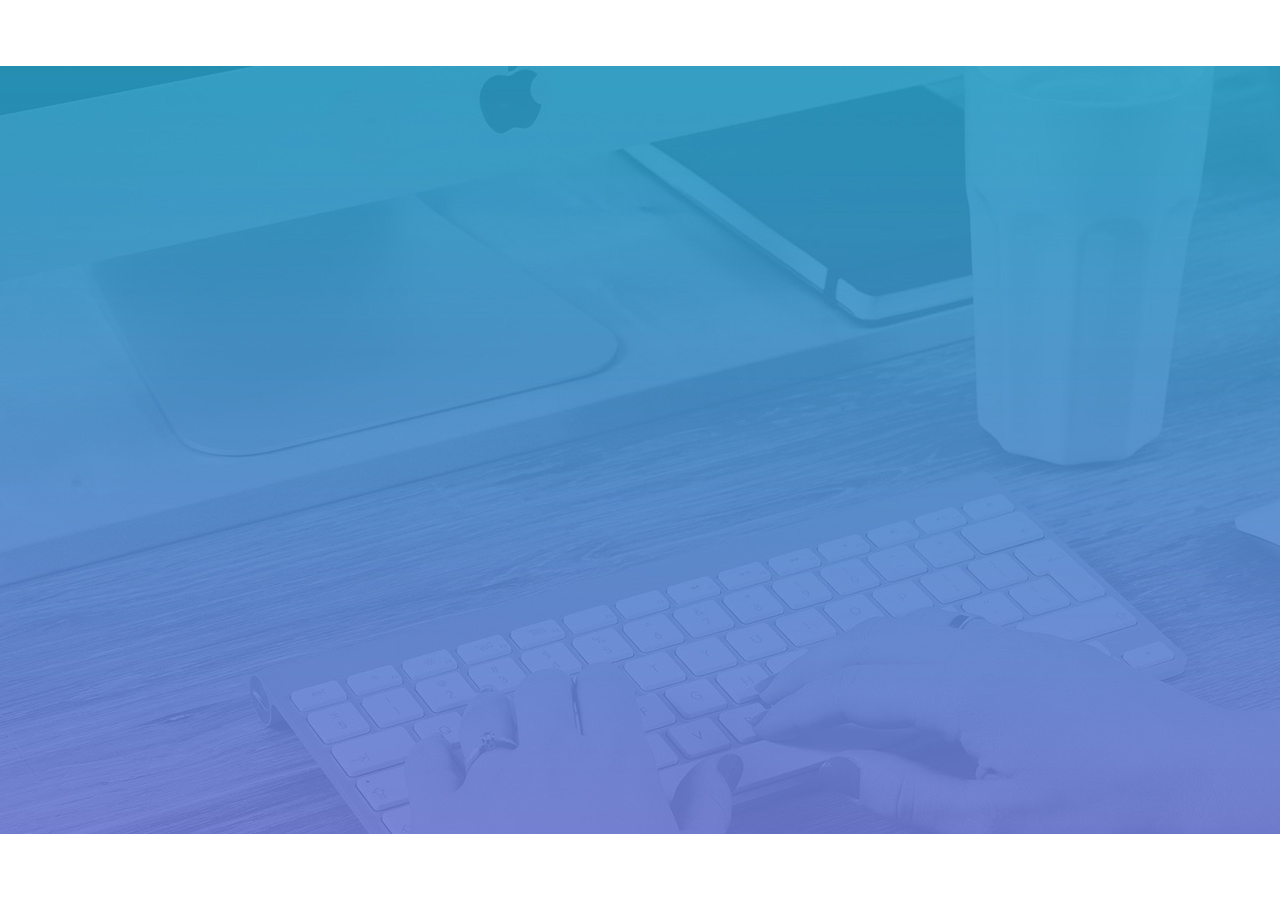
==== home/login.html @ b6c83417 "大事件初始内容" ====
<!DOCTYPE html>
<html lang="en">

<head>
    <meta charset="UTF-8">
    <meta name="viewport" content="width=device-width, initial-scale=1.0">
    <meta http-equiv="X-UA-Compatible" content="ie=edge">
    <title>Document</title>
    <link rel="stylesheet" href="/assets/css/login.css">
</head>

<body>
    <div class="logo"></div>
    <div class=""></div>

    <script src="/assets/lib/jquery.js"></script>
    <script src="/assets/lib/layui/layui.all.js"></script>
    <script src="/assets/js/login.js"></script>
</body>

</html>
---- assets/css/login.css ----
html,body{
    width: 100%;
    height: 100%;
    overflow: hidden;
}
body{
    background: url('/assets/images/login_bg.jpg') no-repeat center;
    background-size: 100%;
}
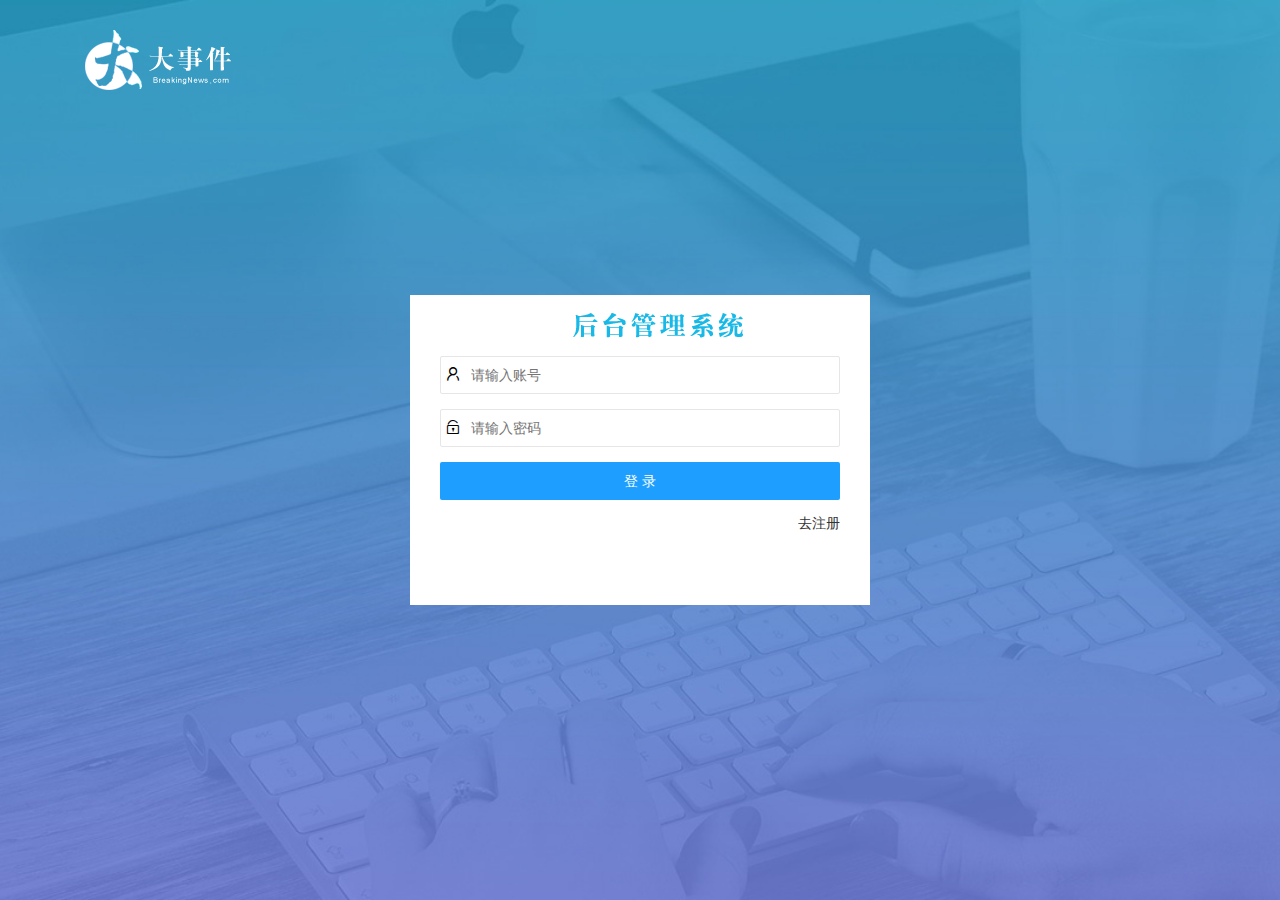
==== commit 6073b5e5: "注册页面完成" ====
--- a/home/login.html
+++ b/home/login.html
@@ -7,15 +7,85 @@
     <meta http-equiv="X-UA-Compatible" content="ie=edge">
     <title>Document</title>
     <link rel="stylesheet" href="/assets/css/login.css">
+    <link rel="stylesheet" href="/assets/lib/layui/css/layui.css">
+    <link rel="stylesheet" href="/assets/fonts/iconfont.css">
 </head>
 
 <body>
-    <div class="logo"></div>
-    <div class=""></div>
+    <div class="layui-main logo">
+        <img src="/assets/images/logo.png" alt="">
+    </div>
 
+    <!-- 登录 -->
+    <div class="login">
+        <div class="title"></div>
+        <form class="layui-form" action="">
+
+            <div class="layui-form-item">
+                <div class="layui-input-inline">
+                    <i class="layui-icon layui-icon-username"></i>
+                    <input type="text" name="username" required lay-verify="required" placeholder="请输入账号" autocomplete="off"
+                        class="layui-input">
+                </div>
+            </div>
+            <div class="layui-form-item">
+                <div class="layui-input-inline">
+                    <i class="layui-icon layui-icon-password"></i>
+                    <input type="password" name="password" required lay-verify="required|pass" placeholder="请输入密码"
+                        autocomplete="off" class="layui-input">
+                </div>
+            </div>
+
+            <div class="layui-form-item">
+                <div class="layui-input-inline">
+                    <button class="layui-btn layui-btn layui-btn-normal" lay-submit lay-filter="formDemo">登 录</button>
+
+                </div>
+            </div>
+
+            <div class="link"><a href="#">去注册</a></div>
+        </form>
+    </div>
+    <!-- 注册 -->
+    <div class="register">
+        <div class="title"></div>
+        <form class="layui-form" action="">
+
+            <div class="layui-form-item">
+                <div class="layui-input-inline">
+                    <i class="layui-icon layui-icon-username"></i>
+                    <input type="text" name="username" required lay-verify="required" placeholder="请输入账号" autocomplete="off"
+                        class="layui-input">
+                </div>
+            </div>
+            <div class="layui-form-item">
+                <div class="layui-input-inline">
+                    <i class="layui-icon layui-icon-password"></i>
+                    <input type="password" name="password" required lay-verify="required|pass" placeholder="请输入密码"
+                        autocomplete="off" class="layui-input">
+                </div>
+            </div>
+            <div class="layui-form-item">
+                <div class="layui-input-inline">
+                    <i class="layui-icon layui-icon-password"></i>
+                    <input type="password" name="repassword" required lay-verify="required|pass|repass" placeholder="请确认密码"
+                        autocomplete="off" class="layui-input">
+                </div>
+            </div>
+            <div class="layui-form-item">
+                <div class="layui-input-inline">
+                    <button class="layui-btn layui-btn layui-btn-normal" lay-submit lay-filter="formDemo">注 册</button>
+
+                </div>
+            </div>
+
+            <div class="link"><a href="#">去登录</a></div>
+        </form>
+    </div>
     <script src="/assets/lib/jquery.js"></script>
     <script src="/assets/lib/layui/layui.all.js"></script>
     <script src="/assets/js/login.js"></script>
+    <script src="/assets/js/index.js"></script>
 </body>
 
 </html>--- a/assets/css/login.css
+++ b/assets/css/login.css
@@ -5,5 +5,104 @@
 }
 body{
     background: url('/assets/images/login_bg.jpg') no-repeat center;
-    background-size: 100%;
+    background-size: cover;
+    position: relative;
 }
+.logo {
+    padding-top: 30px;
+    padding-left: 30px;
+}
+.login {
+   width: 400px;
+   height: 310px;
+   background-color: #fff;
+   position: absolute;
+   top: 50%;
+   left: 50%;
+   transform: translate(-50%,-50%);
+   padding-left: 30px;
+   padding-right: 30px;
+}
+.login .title {
+    margin: 18px;
+    height: 25px;
+    width: 100%;
+    background: url('/assets/images/login_title.png') no-repeat center;
+}
+.login .layui-input {
+    width: 400px;
+    padding-left: 30px;
+}
+.login .layui-input-inline {
+    position: relative;
+}
+.login .layui-icon-username {
+    position: absolute;
+    top: 10px;
+    left: 5px;
+
+}
+.login .layui-icon-password {
+    position: absolute;
+    top: 10px;
+    left: 5px;
+
+}
+
+.login .layui-btn {
+    width: 400px;
+
+}
+.login .link {
+    float: right;
+}
+
+.register {
+    display: none;
+
+    width: 400px;
+   height: 310px;
+   background-color: #fff;
+   position: absolute;
+   top: 50%;
+   left: 50%;
+   transform: translate(-50%,-50%);
+   padding-left: 30px;
+   padding-right: 30px;
+
+}
+.register .title {
+    margin: 18px;
+    height: 25px;
+    width: 100%;
+    background: url('/assets/images/login_title.png') no-repeat center;
+}
+.register .layui-input {
+    width: 400px;
+    padding-left: 30px;
+}
+
+.register .layui-btn {
+    width: 400px;
+
+}
+.register .link {
+    float: right;
+}
+
+.register .layui-form-item {
+    position: relative;
+}
+.register .layui-icon-username {
+    position: absolute;
+    top:10px;
+    left: 5px;
+}
+
+ .register .layui-icon-password {
+    position: absolute;
+    top:10px;
+    left: 5px;
+
+ }
+
--- a/assets/lib/layui/css/layui.css
+++ b/assets/lib/layui/css/layui.css
@@ -0,0 +1,2 @@
+/** layui-v2.5.6 MIT License By https://www.layui.com */
+ .layui-inline,img{display:inline-block;vertical-align:middle}h1,h2,h3,h4,h5,h6{font-weight:400}.layui-edge,.layui-header,.layui-inline,.layui-main{position:relative}.layui-body,.layui-edge,.layui-elip{overflow:hidden}.layui-btn,.layui-edge,.layui-inline,img{vertical-align:middle}.layui-btn,.layui-disabled,.layui-icon,.layui-unselect{-moz-user-select:none;-webkit-user-select:none;-ms-user-select:none}.layui-elip,.layui-form-checkbox span,.layui-form-pane .layui-form-label{text-overflow:ellipsis;white-space:nowrap}.layui-breadcrumb,.layui-tree-btnGroup{visibility:hidden}blockquote,body,button,dd,div,dl,dt,form,h1,h2,h3,h4,h5,h6,input,li,ol,p,pre,td,textarea,th,ul{margin:0;padding:0;-webkit-tap-highlight-color:rgba(0,0,0,0)}a:active,a:hover{outline:0}img{border:none}li{list-style:none}table{border-collapse:collapse;border-spacing:0}h4,h5,h6{font-size:100%}button,input,optgroup,option,select,textarea{font-family:inherit;font-size:inherit;font-style:inherit;font-weight:inherit;outline:0}pre{white-space:pre-wrap;white-space:-moz-pre-wrap;white-space:-pre-wrap;white-space:-o-pre-wrap;word-wrap:break-word}body{line-height:24px;font:14px Helvetica Neue,Helvetica,PingFang SC,Tahoma,Arial,sans-serif}hr{height:1px;margin:10px 0;border:0;clear:both}a{color:#333;text-decoration:none}a:hover{color:#777}a cite{font-style:normal;*cursor:pointer}.layui-border-box,.layui-border-box *{box-sizing:border-box}.layui-box,.layui-box *{box-sizing:content-box}.layui-clear{clear:both;*zoom:1}.layui-clear:after{content:'\20';clear:both;*zoom:1;display:block;height:0}.layui-inline{*display:inline;*zoom:1}.layui-edge{display:inline-block;width:0;height:0;border-width:6px;border-style:dashed;border-color:transparent}.layui-edge-top{top:-4px;border-bottom-color:#999;border-bottom-style:solid}.layui-edge-right{border-left-color:#999;border-left-style:solid}.layui-edge-bottom{top:2px;border-top-color:#999;border-top-style:solid}.layui-edge-left{border-right-color:#999;border-right-style:solid}.layui-disabled,.layui-disabled:hover{color:#d2d2d2!important;cursor:not-allowed!important}.layui-circle{border-radius:100%}.layui-show{display:block!important}.layui-hide{display:none!important}@font-face{font-family:layui-icon;src:url(../font/iconfont.eot?v=256);src:url(../font/iconfont.eot?v=256#iefix) format('embedded-opentype'),url(../font/iconfont.woff2?v=256) format('woff2'),url(../font/iconfont.woff?v=256) format('woff'),url(../font/iconfont.ttf?v=256) format('truetype'),url(../font/iconfont.svg?v=256#layui-icon) format('svg')}.layui-icon{font-family:layui-icon!important;font-size:16px;font-style:normal;-webkit-font-smoothing:antialiased;-moz-osx-font-smoothing:grayscale}.layui-icon-reply-fill:before{content:"\e611"}.layui-icon-set-fill:before{content:"\e614"}.layui-icon-menu-fill:before{content:"\e60f"}.layui-icon-search:before{content:"\e615"}.layui-icon-share:before{content:"\e641"}.layui-icon-set-sm:before{content:"\e620"}.layui-icon-engine:before{content:"\e628"}.layui-icon-close:before{content:"\1006"}.layui-icon-close-fill:before{content:"\1007"}.layui-icon-chart-screen:before{content:"\e629"}.layui-icon-star:before{content:"\e600"}.layui-icon-circle-dot:before{content:"\e617"}.layui-icon-chat:before{content:"\e606"}.layui-icon-release:before{content:"\e609"}.layui-icon-list:before{content:"\e60a"}.layui-icon-chart:before{content:"\e62c"}.layui-icon-ok-circle:before{content:"\1005"}.layui-icon-layim-theme:before{content:"\e61b"}.layui-icon-table:before{content:"\e62d"}.layui-icon-right:before{content:"\e602"}.layui-icon-left:before{content:"\e603"}.layui-icon-cart-simple:before{content:"\e698"}.layui-icon-face-cry:before{content:"\e69c"}.layui-icon-face-smile:before{content:"\e6af"}.layui-icon-survey:before{content:"\e6b2"}.layui-icon-tree:before{content:"\e62e"}.layui-icon-ie:before{content:"\e7bb"}.layui-icon-upload-circle:before{content:"\e62f"}.layui-icon-add-circle:before{content:"\e61f"}.layui-icon-download-circle:before{content:"\e601"}.layui-icon-templeate-1:before{content:"\e630"}.layui-icon-util:before{content:"\e631"}.layui-icon-face-surprised:before{content:"\e664"}.layui-icon-edit:before{content:"\e642"}.layui-icon-speaker:before{content:"\e645"}.layui-icon-down:before{content:"\e61a"}.layui-icon-file:before{content:"\e621"}.layui-icon-layouts:before{content:"\e632"}.layui-icon-rate-half:before{content:"\e6c9"}.layui-icon-add-circle-fine:before{content:"\e608"}.layui-icon-prev-circle:before{content:"\e633"}.layui-icon-read:before{content:"\e705"}.layui-icon-404:before{content:"\e61c"}.layui-icon-carousel:before{content:"\e634"}.layui-icon-help:before{content:"\e607"}.layui-icon-code-circle:before{content:"\e635"}.layui-icon-windows:before{content:"\e67f"}.layui-icon-water:before{content:"\e636"}.layui-icon-username:before{content:"\e66f"}.layui-icon-find-fill:before{content:"\e670"}.layui-icon-about:before{content:"\e60b"}.layui-icon-location:before{content:"\e715"}.layui-icon-up:before{content:"\e619"}.layui-icon-pause:before{content:"\e651"}.layui-icon-date:before{content:"\e637"}.layui-icon-layim-uploadfile:before{content:"\e61d"}.layui-icon-delete:before{content:"\e640"}.layui-icon-play:before{content:"\e652"}.layui-icon-top:before{content:"\e604"}.layui-icon-firefox:before{content:"\e686"}.layui-icon-friends:before{content:"\e612"}.layui-icon-refresh-3:before{content:"\e9aa"}.layui-icon-ok:before{content:"\e605"}.layui-icon-layer:before{content:"\e638"}.layui-icon-face-smile-fine:before{content:"\e60c"}.layui-icon-dollar:before{content:"\e659"}.layui-icon-group:before{content:"\e613"}.layui-icon-layim-download:before{content:"\e61e"}.layui-icon-picture-fine:before{content:"\e60d"}.layui-icon-link:before{content:"\e64c"}.layui-icon-diamond:before{content:"\e735"}.layui-icon-log:before{content:"\e60e"}.layui-icon-key:before{content:"\e683"}.layui-icon-rate-solid:before{content:"\e67a"}.layui-icon-fonts-del:before{content:"\e64f"}.layui-icon-unlink:before{content:"\e64d"}.layui-icon-fonts-clear:before{content:"\e639"}.layui-icon-triangle-r:before{content:"\e623"}.layui-icon-circle:before{content:"\e63f"}.layui-icon-radio:before{content:"\e643"}.layui-icon-align-center:before{content:"\e647"}.layui-icon-align-right:before{content:"\e648"}.layui-icon-align-left:before{content:"\e649"}.layui-icon-loading-1:before{content:"\e63e"}.layui-icon-return:before{content:"\e65c"}.layui-icon-fonts-strong:before{content:"\e62b"}.layui-icon-upload:before{content:"\e67c"}.layui-icon-dialogue:before{content:"\e63a"}.layui-icon-video:before{content:"\e6ed"}.layui-icon-headset:before{content:"\e6fc"}.layui-icon-cellphone-fine:before{content:"\e63b"}.layui-icon-add-1:before{content:"\e654"}.layui-icon-face-smile-b:before{content:"\e650"}.layui-icon-fonts-html:before{content:"\e64b"}.layui-icon-screen-full:before{content:"\e622"}.layui-icon-form:before{content:"\e63c"}.layui-icon-cart:before{content:"\e657"}.layui-icon-camera-fill:before{content:"\e65d"}.layui-icon-tabs:before{content:"\e62a"}.layui-icon-heart-fill:before{content:"\e68f"}.layui-icon-fonts-code:before{content:"\e64e"}.layui-icon-ios:before{content:"\e680"}.layui-icon-at:before{content:"\e687"}.layui-icon-fire:before{content:"\e756"}.layui-icon-set:before{content:"\e716"}.layui-icon-fonts-u:before{content:"\e646"}.layui-icon-triangle-d:before{content:"\e625"}.layui-icon-tips:before{content:"\e702"}.layui-icon-picture:before{content:"\e64a"}.layui-icon-more-vertical:before{content:"\e671"}.layui-icon-bluetooth:before{content:"\e689"}.layui-icon-flag:before{content:"\e66c"}.layui-icon-loading:before{content:"\e63d"}.layui-icon-fonts-i:before{content:"\e644"}.layui-icon-refresh-1:before{content:"\e666"}.layui-icon-rmb:before{content:"\e65e"}.layui-icon-addition:before{content:"\e624"}.layui-icon-home:before{content:"\e68e"}.layui-icon-time:before{content:"\e68d"}.layui-icon-user:before{content:"\e770"}.layui-icon-notice:before{content:"\e667"}.layui-icon-chrome:before{content:"\e68a"}.layui-icon-edge:before{content:"\e68b"}.layui-icon-login-weibo:before{content:"\e675"}.layui-icon-voice:before{content:"\e688"}.layui-icon-upload-drag:before{content:"\e681"}.layui-icon-login-qq:before{content:"\e676"}.layui-icon-snowflake:before{content:"\e6b1"}.layui-icon-heart:before{content:"\e68c"}.layui-icon-logout:before{content:"\e682"}.layui-icon-file-b:before{content:"\e655"}.layui-icon-template:before{content:"\e663"}.layui-icon-transfer:before{content:"\e691"}.layui-icon-auz:before{content:"\e672"}.layui-icon-console:before{content:"\e665"}.layui-icon-app:before{content:"\e653"}.layui-icon-prev:before{content:"\e65a"}.layui-icon-website:before{content:"\e7ae"}.layui-icon-next:before{content:"\e65b"}.layui-icon-component:before{content:"\e857"}.layui-icon-android:before{content:"\e684"}.layui-icon-more:before{content:"\e65f"}.layui-icon-login-wechat:before{content:"\e677"}.layui-icon-shrink-right:before{content:"\e668"}.layui-icon-spread-left:before{content:"\e66b"}.layui-icon-camera:before{content:"\e660"}.layui-icon-note:before{content:"\e66e"}.layui-icon-refresh:before{content:"\e669"}.layui-icon-female:before{content:"\e661"}.layui-icon-male:before{content:"\e662"}.layui-icon-screen-restore:before{content:"\e758"}.layui-icon-password:before{content:"\e673"}.layui-icon-senior:before{content:"\e674"}.layui-icon-theme:before{content:"\e66a"}.layui-icon-tread:before{content:"\e6c5"}.layui-icon-praise:before{content:"\e6c6"}.layui-icon-star-fill:before{content:"\e658"}.layui-icon-rate:before{content:"\e67b"}.layui-icon-template-1:before{content:"\e656"}.layui-icon-vercode:before{content:"\e679"}.layui-icon-service:before{content:"\e626"}.layui-icon-cellphone:before{content:"\e678"}.layui-icon-print:before{content:"\e66d"}.layui-icon-cols:before{content:"\e610"}.layui-icon-wifi:before{content:"\e7e0"}.layui-icon-export:before{content:"\e67d"}.layui-icon-rss:before{content:"\e808"}.layui-icon-slider:before{content:"\e714"}.layui-icon-email:before{content:"\e618"}.layui-icon-subtraction:before{content:"\e67e"}.layui-icon-mike:before{content:"\e6dc"}.layui-icon-light:before{content:"\e748"}.layui-icon-gift:before{content:"\e627"}.layui-icon-mute:before{content:"\e685"}.layui-icon-reduce-circle:before{content:"\e616"}.layui-icon-music:before{content:"\e690"}.layui-main{width:1140px;margin:0 auto}.layui-header{z-index:1000;height:60px}.layui-header a:hover{transition:all .5s;-webkit-transition:all .5s}.layui-side{position:fixed;left:0;top:0;bottom:0;z-index:999;width:200px;overflow-x:hidden}.layui-side-scroll{position:relative;width:220px;height:100%;overflow-x:hidden}.layui-body{position:absolute;left:200px;right:0;top:0;bottom:0;z-index:998;width:auto;overflow-y:auto;box-sizing:border-box}.layui-layout-body{overflow:hidden}.layui-layout-admin .layui-header{background-color:#23262E}.layui-layout-admin .layui-side{top:60px;width:200px;overflow-x:hidden}.layui-layout-admin .layui-body{position:fixed;top:60px;bottom:44px}.layui-layout-admin .layui-main{width:auto;margin:0 15px}.layui-layout-admin .layui-footer{position:fixed;left:200px;right:0;bottom:0;height:44px;line-height:44px;padding:0 15px;background-color:#eee}.layui-layout-admin .layui-logo{position:absolute;left:0;top:0;width:200px;height:100%;line-height:60px;text-align:center;color:#009688;font-size:16px}.layui-layout-admin .layui-header .layui-nav{background:0 0}.layui-layout-left{position:absolute!important;left:200px;top:0}.layui-layout-right{position:absolute!important;right:0;top:0}.layui-container{position:relative;margin:0 auto;padding:0 15px;box-sizing:border-box}.layui-fluid{position:relative;margin:0 auto;padding:0 15px}.layui-row:after,.layui-row:before{content:'';display:block;clear:both}.layui-col-lg1,.layui-col-lg10,.layui-col-lg11,.layui-col-lg12,.layui-col-lg2,.layui-col-lg3,.layui-col-lg4,.layui-col-lg5,.layui-col-lg6,.layui-col-lg7,.layui-col-lg8,.layui-col-lg9,.layui-col-md1,.layui-col-md10,.layui-col-md11,.layui-col-md12,.layui-col-md2,.layui-col-md3,.layui-col-md4,.layui-col-md5,.layui-col-md6,.layui-col-md7,.layui-col-md8,.layui-col-md9,.layui-col-sm1,.layui-col-sm10,.layui-col-sm11,.layui-col-sm12,.layui-col-sm2,.layui-col-sm3,.layui-col-sm4,.layui-col-sm5,.layui-col-sm6,.layui-col-sm7,.layui-col-sm8,.layui-col-sm9,.layui-col-xs1,.layui-col-xs10,.layui-col-xs11,.layui-col-xs12,.layui-col-xs2,.layui-col-xs3,.layui-col-xs4,.layui-col-xs5,.layui-col-xs6,.layui-col-xs7,.layui-col-xs8,.layui-col-xs9{position:relative;display:block;box-sizing:border-box}.layui-col-xs1,.layui-col-xs10,.layui-col-xs11,.layui-col-xs12,.layui-col-xs2,.layui-col-xs3,.layui-col-xs4,.layui-col-xs5,.layui-col-xs6,.layui-col-xs7,.layui-col-xs8,.layui-col-xs9{float:left}.layui-col-xs1{width:8.33333333%}.layui-col-xs2{width:16.66666667%}.layui-col-xs3{width:25%}.layui-col-xs4{width:33.33333333%}.layui-col-xs5{width:41.66666667%}.layui-col-xs6{width:50%}.layui-col-xs7{width:58.33333333%}.layui-col-xs8{width:66.66666667%}.layui-col-xs9{width:75%}.layui-col-xs10{width:83.33333333%}.layui-col-xs11{width:91.66666667%}.layui-col-xs12{width:100%}.layui-col-xs-offset1{margin-left:8.33333333%}.layui-col-xs-offset2{margin-left:16.66666667%}.layui-col-xs-offset3{margin-left:25%}.layui-col-xs-offset4{margin-left:33.33333333%}.layui-col-xs-offset5{margin-left:41.66666667%}.layui-col-xs-offset6{margin-left:50%}.layui-col-xs-offset7{margin-left:58.33333333%}.layui-col-xs-offset8{margin-left:66.66666667%}.layui-col-xs-offset9{margin-left:75%}.layui-col-xs-offset10{margin-left:83.33333333%}.layui-col-xs-offset11{margin-left:91.66666667%}.layui-col-xs-offset12{margin-left:100%}@media screen and (max-width:768px){.layui-hide-xs{display:none!important}.layui-show-xs-block{display:block!important}.layui-show-xs-inline{display:inline!important}.layui-show-xs-inline-block{display:inline-block!important}}@media screen and (min-width:768px){.layui-container{width:750px}.layui-hide-sm{display:none!important}.layui-show-sm-block{display:block!important}.layui-show-sm-inline{display:inline!important}.layui-show-sm-inline-block{display:inline-block!important}.layui-col-sm1,.layui-col-sm10,.layui-col-sm11,.layui-col-sm12,.layui-col-sm2,.layui-col-sm3,.layui-col-sm4,.layui-col-sm5,.layui-col-sm6,.layui-col-sm7,.layui-col-sm8,.layui-col-sm9{float:left}.layui-col-sm1{width:8.33333333%}.layui-col-sm2{width:16.66666667%}.layui-col-sm3{width:25%}.layui-col-sm4{width:33.33333333%}.layui-col-sm5{width:41.66666667%}.layui-col-sm6{width:50%}.layui-col-sm7{width:58.33333333%}.layui-col-sm8{width:66.66666667%}.layui-col-sm9{width:75%}.layui-col-sm10{width:83.33333333%}.layui-col-sm11{width:91.66666667%}.layui-col-sm12{width:100%}.layui-col-sm-offset1{margin-left:8.33333333%}.layui-col-sm-offset2{margin-left:16.66666667%}.layui-col-sm-offset3{margin-left:25%}.layui-col-sm-offset4{margin-left:33.33333333%}.layui-col-sm-offset5{margin-left:41.66666667%}.layui-col-sm-offset6{margin-left:50%}.layui-col-sm-offset7{margin-left:58.33333333%}.layui-col-sm-offset8{margin-left:66.66666667%}.layui-col-sm-offset9{margin-left:75%}.layui-col-sm-offset10{margin-left:83.33333333%}.layui-col-sm-offset11{margin-left:91.66666667%}.layui-col-sm-offset12{margin-left:100%}}@media screen and (min-width:992px){.layui-container{width:970px}.layui-hide-md{display:none!important}.layui-show-md-block{display:block!important}.layui-show-md-inline{display:inline!important}.layui-show-md-inline-block{display:inline-block!important}.layui-col-md1,.layui-col-md10,.layui-col-md11,.layui-col-md12,.layui-col-md2,.layui-col-md3,.layui-col-md4,.layui-col-md5,.layui-col-md6,.layui-col-md7,.layui-col-md8,.layui-col-md9{float:left}.layui-col-md1{width:8.33333333%}.layui-col-md2{width:16.66666667%}.layui-col-md3{width:25%}.layui-col-md4{width:33.33333333%}.layui-col-md5{width:41.66666667%}.layui-col-md6{width:50%}.layui-col-md7{width:58.33333333%}.layui-col-md8{width:66.66666667%}.layui-col-md9{width:75%}.layui-col-md10{width:83.33333333%}.layui-col-md11{width:91.66666667%}.layui-col-md12{width:100%}.layui-col-md-offset1{margin-left:8.33333333%}.layui-col-md-offset2{margin-left:16.66666667%}.layui-col-md-offset3{margin-left:25%}.layui-col-md-offset4{margin-left:33.33333333%}.layui-col-md-offset5{margin-left:41.66666667%}.layui-col-md-offset6{margin-left:50%}.layui-col-md-offset7{margin-left:58.33333333%}.layui-col-md-offset8{margin-left:66.66666667%}.layui-col-md-offset9{margin-left:75%}.layui-col-md-offset10{margin-left:83.33333333%}.layui-col-md-offset11{margin-left:91.66666667%}.layui-col-md-offset12{margin-left:100%}}@media screen and (min-width:1200px){.layui-container{width:1170px}.layui-hide-lg{display:none!important}.layui-show-lg-block{display:block!important}.layui-show-lg-inline{display:inline!important}.layui-show-lg-inline-block{display:inline-block!important}.layui-col-lg1,.layui-col-lg10,.layui-col-lg11,.layui-col-lg12,.layui-col-lg2,.layui-col-lg3,.layui-col-lg4,.layui-col-lg5,.layui-col-lg6,.layui-col-lg7,.layui-col-lg8,.layui-col-lg9{float:left}.layui-col-lg1{width:8.33333333%}.layui-col-lg2{width:16.66666667%}.layui-col-lg3{width:25%}.layui-col-lg4{width:33.33333333%}.layui-col-lg5{width:41.66666667%}.layui-col-lg6{width:50%}.layui-col-lg7{width:58.33333333%}.layui-col-lg8{width:66.66666667%}.layui-col-lg9{width:75%}.layui-col-lg10{width:83.33333333%}.layui-col-lg11{width:91.66666667%}.layui-col-lg12{width:100%}.layui-col-lg-offset1{margin-left:8.33333333%}.layui-col-lg-offset2{margin-left:16.66666667%}.layui-col-lg-offset3{margin-left:25%}.layui-col-lg-offset4{margin-left:33.33333333%}.layui-col-lg-offset5{margin-left:41.66666667%}.layui-col-lg-offset6{margin-left:50%}.layui-col-lg-offset7{margin-left:58.33333333%}.layui-col-lg-offset8{margin-left:66.66666667%}.layui-col-lg-offset9{margin-left:75%}.layui-col-lg-offset10{margin-left:83.33333333%}.layui-col-lg-offset11{margin-left:91.66666667%}.layui-col-lg-offset12{margin-left:100%}}.layui-col-space1{margin:-.5px}.layui-col-space1>*{padding:.5px}.layui-col-space2{margin:-1px}.layui-col-space2>*{padding:1px}.layui-col-space4{margin:-2px}.layui-col-space4>*{padding:2px}.layui-col-space5{margin:-2.5px}.layui-col-space5>*{padding:2.5px}.layui-col-space6{margin:-3px}.layui-col-space6>*{padding:3px}.layui-col-space8{margin:-4px}.layui-col-space8>*{padding:4px}.layui-col-space10{margin:-5px}.layui-col-space10>*{padding:5px}.layui-col-space12{margin:-6px}.layui-col-space12>*{padding:6px}.layui-col-space14{margin:-7px}.layui-col-space14>*{padding:7px}.layui-col-space15{margin:-7.5px}.layui-col-space15>*{padding:7.5px}.layui-col-space16{margin:-8px}.layui-col-space16>*{padding:8px}.layui-col-space18{margin:-9px}.layui-col-space18>*{padding:9px}.layui-col-space20{margin:-10px}.layui-col-space20>*{padding:10px}.layui-col-space22{margin:-11px}.layui-col-space22>*{padding:11px}.layui-col-space24{margin:-12px}.layui-col-space24>*{padding:12px}.layui-col-space25{margin:-12.5px}.layui-col-space25>*{padding:12.5px}.layui-col-space26{margin:-13px}.layui-col-space26>*{padding:13px}.layui-col-space28{margin:-14px}.layui-col-space28>*{padding:14px}.layui-col-space30{margin:-15px}.layui-col-space30>*{padding:15px}.layui-btn,.layui-input,.layui-select,.layui-textarea,.layui-upload-button{outline:0;-webkit-appearance:none;transition:all .3s;-webkit-transition:all .3s;box-sizing:border-box}.layui-elem-quote{margin-bottom:10px;padding:15px;line-height:22px;border-left:5px solid #009688;border-radius:0 2px 2px 0;background-color:#f2f2f2}.layui-quote-nm{border-style:solid;border-width:1px 1px 1px 5px;background:0 0}.layui-elem-field{margin-bottom:10px;padding:0;border-width:1px;border-style:solid}.layui-elem-field legend{margin-left:20px;padding:0 10px;font-size:20px;font-weight:300}.layui-field-title{margin:10px 0 20px;border-width:1px 0 0}.layui-field-box{padding:10px 15px}.layui-field-title .layui-field-box{padding:10px 0}.layui-progress{position:relative;height:6px;border-radius:20px;background-color:#e2e2e2}.layui-progress-bar{position:absolute;left:0;top:0;width:0;max-width:100%;height:6px;border-radius:20px;text-align:right;background-color:#5FB878;transition:all .3s;-webkit-transition:all .3s}.layui-progress-big,.layui-progress-big .layui-progress-bar{height:18px;line-height:18px}.layui-progress-text{position:relative;top:-20px;line-height:18px;font-size:12px;color:#666}.layui-progress-big .layui-progress-text{position:static;padding:0 10px;color:#fff}.layui-collapse{border-width:1px;border-style:solid;border-radius:2px}.layui-colla-content,.layui-colla-item{border-top-width:1px;border-top-style:solid}.layui-colla-item:first-child{border-top:none}.layui-colla-title{position:relative;height:42px;line-height:42px;padding:0 15px 0 35px;color:#333;background-color:#f2f2f2;cursor:pointer;font-size:14px;overflow:hidden}.layui-colla-content{display:none;padding:10px 15px;line-height:22px;color:#666}.layui-colla-icon{position:absolute;left:15px;top:0;font-size:14px}.layui-card{margin-bottom:15px;border-radius:2px;background-color:#fff;box-shadow:0 1px 2px 0 rgba(0,0,0,.05)}.layui-card:last-child{margin-bottom:0}.layui-card-header{position:relative;height:42px;line-height:42px;padding:0 15px;border-bottom:1px solid #f6f6f6;color:#333;border-radius:2px 2px 0 0;font-size:14px}.layui-bg-black,.layui-bg-blue,.layui-bg-cyan,.layui-bg-green,.layui-bg-orange,.layui-bg-red{color:#fff!important}.layui-card-body{position:relative;padding:10px 15px;line-height:24px}.layui-card-body[pad15]{padding:15px}.layui-card-body[pad20]{padding:20px}.layui-card-body .layui-table{margin:5px 0}.layui-card .layui-tab{margin:0}.layui-panel-window{position:relative;padding:15px;border-radius:0;border-top:5px solid #E6E6E6;background-color:#fff}.layui-auxiliar-moving{position:fixed;left:0;right:0;top:0;bottom:0;width:100%;height:100%;background:0 0;z-index:9999999999}.layui-form-label,.layui-form-mid,.layui-form-select,.layui-input-block,.layui-input-inline,.layui-textarea{position:relative}.layui-bg-red{background-color:#FF5722!important}.layui-bg-orange{background-color:#FFB800!important}.layui-bg-green{background-color:#009688!important}.layui-bg-cyan{background-color:#2F4056!important}.layui-bg-blue{background-color:#1E9FFF!important}.layui-bg-black{background-color:#393D49!important}.layui-bg-gray{background-color:#eee!important;color:#666!important}.layui-badge-rim,.layui-colla-content,.layui-colla-item,.layui-collapse,.layui-elem-field,.layui-form-pane .layui-form-item[pane],.layui-form-pane .layui-form-label,.layui-input,.layui-layedit,.layui-layedit-tool,.layui-quote-nm,.layui-select,.layui-tab-bar,.layui-tab-card,.layui-tab-title,.layui-tab-title .layui-this:after,.layui-textarea{border-color:#e6e6e6}.layui-timeline-item:before,hr{background-color:#e6e6e6}.layui-text{line-height:22px;font-size:14px;color:#666}.layui-text h1,.layui-text h2,.layui-text h3{font-weight:500;color:#333}.layui-text h1{font-size:30px}.layui-text h2{font-size:24px}.layui-text h3{font-size:18px}.layui-text a:not(.layui-btn){color:#01AAED}.layui-text a:not(.layui-btn):hover{text-decoration:underline}.layui-text ul{padding:5px 0 5px 15px}.layui-text ul li{margin-top:5px;list-style-type:disc}.layui-text em,.layui-word-aux{color:#999!important;padding:0 5px!important}.layui-btn{display:inline-block;height:38px;line-height:38px;padding:0 18px;background-color:#009688;color:#fff;white-space:nowrap;text-align:center;font-size:14px;border:none;border-radius:2px;cursor:pointer}.layui-btn:hover{opacity:.8;filter:alpha(opacity=80);color:#fff}.layui-btn:active{opacity:1;filter:alpha(opacity=100)}.layui-btn+.layui-btn{margin-left:10px}.layui-btn-container{font-size:0}.layui-btn-container .layui-btn{margin-right:10px;margin-bottom:10px}.layui-btn-container .layui-btn+.layui-btn{margin-left:0}.layui-table .layui-btn-container .layui-btn{margin-bottom:9px}.layui-btn-radius{border-radius:100px}.layui-btn .layui-icon{margin-right:3px;font-size:18px;vertical-align:bottom;vertical-align:middle\9}.layui-btn-primary{border:1px solid #C9C9C9;background-color:#fff;color:#555}.layui-btn-primary:hover{border-color:#009688;color:#333}.layui-btn-normal{background-color:#1E9FFF}.layui-btn-warm{background-color:#FFB800}.layui-btn-danger{background-color:#FF5722}.layui-btn-checked{background-color:#5FB878}.layui-btn-disabled,.layui-btn-disabled:active,.layui-btn-disabled:hover{border:1px solid #e6e6e6;background-color:#FBFBFB;color:#C9C9C9;cursor:not-allowed;opacity:1}.layui-btn-lg{height:44px;line-height:44px;padding:0 25px;font-size:16px}.layui-btn-sm{height:30px;line-height:30px;padding:0 10px;font-size:12px}.layui-btn-sm i{font-size:16px!important}.layui-btn-xs{height:22px;line-height:22px;padding:0 5px;font-size:12px}.layui-btn-xs i{font-size:14px!important}.layui-btn-group{display:inline-block;vertical-align:middle;font-size:0}.layui-btn-group .layui-btn{margin-left:0!important;margin-right:0!important;border-left:1px solid rgba(255,255,255,.5);border-radius:0}.layui-btn-group .layui-btn-primary{border-left:none}.layui-btn-group .layui-btn-primary:hover{border-color:#C9C9C9;color:#009688}.layui-btn-group .layui-btn:first-child{border-left:none;border-radius:2px 0 0 2px}.layui-btn-group .layui-btn-primary:first-child{border-left:1px solid #c9c9c9}.layui-btn-group .layui-btn:last-child{border-radius:0 2px 2px 0}.layui-btn-group .layui-btn+.layui-btn{margin-left:0}.layui-btn-group+.layui-btn-group{margin-left:10px}.layui-btn-fluid{width:100%}.layui-input,.layui-select,.layui-textarea{height:38px;line-height:1.3;line-height:38px\9;border-width:1px;border-style:solid;background-color:#fff;border-radius:2px}.layui-input::-webkit-input-placeholder,.layui-select::-webkit-input-placeholder,.layui-textarea::-webkit-input-placeholder{line-height:1.3}.layui-input,.layui-textarea{display:block;width:100%;padding-left:10px}.layui-input:hover,.layui-textarea:hover{border-color:#D2D2D2!important}.layui-input:focus,.layui-textarea:focus{border-color:#C9C9C9!important}.layui-textarea{min-height:100px;height:auto;line-height:20px;padding:6px 10px;resize:vertical}.layui-select{padding:0 10px}.layui-form input[type=checkbox],.layui-form input[type=radio],.layui-form select{display:none}.layui-form [lay-ignore]{display:initial}.layui-form-item{margin-bottom:15px;clear:both;*zoom:1}.layui-form-item:after{content:'\20';clear:both;*zoom:1;display:block;height:0}.layui-form-label{float:left;display:block;padding:9px 15px;width:80px;font-weight:400;line-height:20px;text-align:right}.layui-form-label-col{display:block;float:none;padding:9px 0;line-height:20px;text-align:left}.layui-form-item .layui-inline{margin-bottom:5px;margin-right:10px}.layui-input-block{margin-left:110px;min-height:36px}.layui-input-inline{display:inline-block;vertical-align:middle}.layui-form-item .layui-input-inline{float:left;width:190px;margin-right:10px}.layui-form-text .layui-input-inline{width:auto}.layui-form-mid{float:left;display:block;padding:9px 0!important;line-height:20px;margin-right:10px}.layui-form-danger+.layui-form-select .layui-input,.layui-form-danger:focus{border-color:#FF5722!important}.layui-form-select .layui-input{padding-right:30px;cursor:pointer}.layui-form-select .layui-edge{position:absolute;right:10px;top:50%;margin-top:-3px;cursor:pointer;border-width:6px;border-top-color:#c2c2c2;border-top-style:solid;transition:all .3s;-webkit-transition:all .3s}.layui-form-select dl{display:none;position:absolute;left:0;top:42px;padding:5px 0;z-index:899;min-width:100%;border:1px solid #d2d2d2;max-height:300px;overflow-y:auto;background-color:#fff;border-radius:2px;box-shadow:0 2px 4px rgba(0,0,0,.12);box-sizing:border-box}.layui-form-select dl dd,.layui-form-select dl dt{padding:0 10px;line-height:36px;white-space:nowrap;overflow:hidden;text-overflow:ellipsis}.layui-form-select dl dt{font-size:12px;color:#999}.layui-form-select dl dd{cursor:pointer}.layui-form-select dl dd:hover{background-color:#f2f2f2;-webkit-transition:.5s all;transition:.5s all}.layui-form-select .layui-select-group dd{padding-left:20px}.layui-form-select dl dd.layui-select-tips{padding-left:10px!important;color:#999}.layui-form-select dl dd.layui-this{background-color:#5FB878;color:#fff}.layui-form-checkbox,.layui-form-select dl dd.layui-disabled{background-color:#fff}.layui-form-selected dl{display:block}.layui-form-checkbox,.layui-form-checkbox *,.layui-form-switch{display:inline-block;vertical-align:middle}.layui-form-selected .layui-edge{margin-top:-9px;-webkit-transform:rotate(180deg);transform:rotate(180deg);margin-top:-3px\9}:root .layui-form-selected .layui-edge{margin-top:-9px\0/IE9}.layui-form-selectup dl{top:auto;bottom:42px}.layui-select-none{margin:5px 0;text-align:center;color:#999}.layui-select-disabled .layui-disabled{border-color:#eee!important}.layui-select-disabled .layui-edge{border-top-color:#d2d2d2}.layui-form-checkbox{position:relative;height:30px;line-height:30px;margin-right:10px;padding-right:30px;cursor:pointer;font-size:0;-webkit-transition:.1s linear;transition:.1s linear;box-sizing:border-box}.layui-form-checkbox span{padding:0 10px;height:100%;font-size:14px;border-radius:2px 0 0 2px;background-color:#d2d2d2;color:#fff;overflow:hidden}.layui-form-checkbox:hover span{background-color:#c2c2c2}.layui-form-checkbox i{position:absolute;right:0;top:0;width:30px;height:28px;border:1px solid #d2d2d2;border-left:none;border-radius:0 2px 2px 0;color:#fff;font-size:20px;text-align:center}.layui-form-checkbox:hover i{border-color:#c2c2c2;color:#c2c2c2}.layui-form-checked,.layui-form-checked:hover{border-color:#5FB878}.layui-form-checked span,.layui-form-checked:hover span{background-color:#5FB878}.layui-form-checked i,.layui-form-checked:hover i{color:#5FB878}.layui-form-item .layui-form-checkbox{margin-top:4px}.layui-form-checkbox[lay-skin=primary]{height:auto!important;line-height:normal!important;min-width:18px;min-height:18px;border:none!important;margin-right:0;padding-left:28px;padding-right:0;background:0 0}.layui-form-checkbox[lay-skin=primary] span{padding-left:0;padding-right:15px;line-height:18px;background:0 0;color:#666}.layui-form-checkbox[lay-skin=primary] i{right:auto;left:0;width:16px;height:16px;line-height:16px;border:1px solid #d2d2d2;font-size:12px;border-radius:2px;background-color:#fff;-webkit-transition:.1s linear;transition:.1s linear}.layui-form-checkbox[lay-skin=primary]:hover i{border-color:#5FB878;color:#fff}.layui-form-checked[lay-skin=primary] i{border-color:#5FB878!important;background-color:#5FB878;color:#fff}.layui-checkbox-disbaled[lay-skin=primary] span{background:0 0!important;color:#c2c2c2}.layui-checkbox-disbaled[lay-skin=primary]:hover i{border-color:#d2d2d2}.layui-form-item .layui-form-checkbox[lay-skin=primary]{margin-top:10px}.layui-form-switch{position:relative;height:22px;line-height:22px;min-width:35px;padding:0 5px;margin-top:8px;border:1px solid #d2d2d2;border-radius:20px;cursor:pointer;background-color:#fff;-webkit-transition:.1s linear;transition:.1s linear}.layui-form-switch i{position:absolute;left:5px;top:3px;width:16px;height:16px;border-radius:20px;background-color:#d2d2d2;-webkit-transition:.1s linear;transition:.1s linear}.layui-form-switch em{position:relative;top:0;width:25px;margin-left:21px;padding:0!important;text-align:center!important;color:#999!important;font-style:normal!important;font-size:12px}.layui-form-onswitch{border-color:#5FB878;background-color:#5FB878}.layui-checkbox-disbaled,.layui-checkbox-disbaled i{border-color:#e2e2e2!important}.layui-form-onswitch i{left:100%;margin-left:-21px;background-color:#fff}.layui-form-onswitch em{margin-left:5px;margin-right:21px;color:#fff!important}.layui-checkbox-disbaled span{background-color:#e2e2e2!important}.layui-checkbox-disbaled:hover i{color:#fff!important}[lay-radio]{display:none}.layui-form-radio,.layui-form-radio *{display:inline-block;vertical-align:middle}.layui-form-radio{line-height:28px;margin:6px 10px 0 0;padding-right:10px;cursor:pointer;font-size:0}.layui-form-radio *{font-size:14px}.layui-form-radio>i{margin-right:8px;font-size:22px;color:#c2c2c2}.layui-form-radio>i:hover,.layui-form-radioed>i{color:#5FB878}.layui-radio-disbaled>i{color:#e2e2e2!important}.layui-form-pane .layui-form-label{width:110px;padding:8px 15px;height:38px;line-height:20px;border-width:1px;border-style:solid;border-radius:2px 0 0 2px;text-align:center;background-color:#FBFBFB;overflow:hidden;box-sizing:border-box}.layui-form-pane .layui-input-inline{margin-left:-1px}.layui-form-pane .layui-input-block{margin-left:110px;left:-1px}.layui-form-pane .layui-input{border-radius:0 2px 2px 0}.layui-form-pane .layui-form-text .layui-form-label{float:none;width:100%;border-radius:2px;box-sizing:border-box;text-align:left}.layui-form-pane .layui-form-text .layui-input-inline{display:block;margin:0;top:-1px;clear:both}.layui-form-pane .layui-form-text .layui-input-block{margin:0;left:0;top:-1px}.layui-form-pane .layui-form-text .layui-textarea{min-height:100px;border-radius:0 0 2px 2px}.layui-form-pane .layui-form-checkbox{margin:4px 0 4px 10px}.layui-form-pane .layui-form-radio,.layui-form-pane .layui-form-switch{margin-top:6px;margin-left:10px}.layui-form-pane .layui-form-item[pane]{position:relative;border-width:1px;border-style:solid}.layui-form-pane .layui-form-item[pane] .layui-form-label{position:absolute;left:0;top:0;height:100%;border-width:0 1px 0 0}.layui-form-pane .layui-form-item[pane] .layui-input-inline{margin-left:110px}@media screen and (max-width:450px){.layui-form-item .layui-form-label{text-overflow:ellipsis;overflow:hidden;white-space:nowrap}.layui-form-item .layui-inline{display:block;margin-right:0;margin-bottom:20px;clear:both}.layui-form-item .layui-inline:after{content:'\20';clear:both;display:block;height:0}.layui-form-item .layui-input-inline{display:block;float:none;left:-3px;width:auto;margin:0 0 10px 112px}.layui-form-item .layui-input-inline+.layui-form-mid{margin-left:110px;top:-5px;padding:0}.layui-form-item .layui-form-checkbox{margin-right:5px;margin-bottom:5px}}.layui-layedit{border-width:1px;border-style:solid;border-radius:2px}.layui-layedit-tool{padding:3px 5px;border-bottom-width:1px;border-bottom-style:solid;font-size:0}.layedit-tool-fixed{position:fixed;top:0;border-top:1px solid #e2e2e2}.layui-layedit-tool .layedit-tool-mid,.layui-layedit-tool .layui-icon{display:inline-block;vertical-align:middle;text-align:center;font-size:14px}.layui-layedit-tool .layui-icon{position:relative;width:32px;height:30px;line-height:30px;margin:3px 5px;color:#777;cursor:pointer;border-radius:2px}.layui-layedit-tool .layui-icon:hover{color:#393D49}.layui-layedit-tool .layui-icon:active{color:#000}.layui-layedit-tool .layedit-tool-active{background-color:#e2e2e2;color:#000}.layui-layedit-tool .layui-disabled,.layui-layedit-tool .layui-disabled:hover{color:#d2d2d2;cursor:not-allowed}.layui-layedit-tool .layedit-tool-mid{width:1px;height:18px;margin:0 10px;background-color:#d2d2d2}.layedit-tool-html{width:50px!important;font-size:30px!important}.layedit-tool-b,.layedit-tool-code,.layedit-tool-help{font-size:16px!important}.layedit-tool-d,.layedit-tool-face,.layedit-tool-image,.layedit-tool-unlink{font-size:18px!important}.layedit-tool-image input{position:absolute;font-size:0;left:0;top:0;width:100%;height:100%;opacity:.01;filter:Alpha(opacity=1);cursor:pointer}.layui-layedit-iframe iframe{display:block;width:100%}#LAY_layedit_code{overflow:hidden}.layui-laypage{display:inline-block;*display:inline;*zoom:1;vertical-align:middle;margin:10px 0;font-size:0}.layui-laypage>a:first-child,.layui-laypage>a:first-child em{border-radius:2px 0 0 2px}.layui-laypage>a:last-child,.layui-laypage>a:last-child em{border-radius:0 2px 2px 0}.layui-laypage>:first-child{margin-left:0!important}.layui-laypage>:last-child{margin-right:0!important}.layui-laypage a,.layui-laypage button,.layui-laypage input,.layui-laypage select,.layui-laypage span{border:1px solid #e2e2e2}.layui-laypage a,.layui-laypage span{display:inline-block;*display:inline;*zoom:1;vertical-align:middle;padding:0 15px;height:28px;line-height:28px;margin:0 -1px 5px 0;background-color:#fff;color:#333;font-size:12px}.layui-flow-more a *,.layui-laypage input,.layui-table-view select[lay-ignore]{display:inline-block}.layui-laypage a:hover{color:#009688}.layui-laypage em{font-style:normal}.layui-laypage .layui-laypage-spr{color:#999;font-weight:700}.layui-laypage a{text-decoration:none}.layui-laypage .layui-laypage-curr{position:relative}.layui-laypage .layui-laypage-curr em{position:relative;color:#fff}.layui-laypage .layui-laypage-curr .layui-laypage-em{position:absolute;left:-1px;top:-1px;padding:1px;width:100%;height:100%;background-color:#009688}.layui-laypage-em{border-radius:2px}.layui-laypage-next em,.layui-laypage-prev em{font-family:Sim sun;font-size:16px}.layui-laypage .layui-laypage-count,.layui-laypage .layui-laypage-limits,.layui-laypage .layui-laypage-refresh,.layui-laypage .layui-laypage-skip{margin-left:10px;margin-right:10px;padding:0;border:none}.layui-laypage .layui-laypage-limits,.layui-laypage .layui-laypage-refresh{vertical-align:top}.layui-laypage .layui-laypage-refresh i{font-size:18px;cursor:pointer}.layui-laypage select{height:22px;padding:3px;border-radius:2px;cursor:pointer}.layui-laypage .layui-laypage-skip{height:30px;line-height:30px;color:#999}.layui-laypage button,.layui-laypage input{height:30px;line-height:30px;border-radius:2px;vertical-align:top;background-color:#fff;box-sizing:border-box}.layui-laypage input{width:40px;margin:0 10px;padding:0 3px;text-align:center}.layui-laypage input:focus,.layui-laypage select:focus{border-color:#009688!important}.layui-laypage button{margin-left:10px;padding:0 10px;cursor:pointer}.layui-table,.layui-table-view{margin:10px 0}.layui-flow-more{margin:10px 0;text-align:center;color:#999;font-size:14px}.layui-flow-more a{height:32px;line-height:32px}.layui-flow-more a *{vertical-align:top}.layui-flow-more a cite{padding:0 20px;border-radius:3px;background-color:#eee;color:#333;font-style:normal}.layui-flow-more a cite:hover{opacity:.8}.layui-flow-more a i{font-size:30px;color:#737383}.layui-table{width:100%;background-color:#fff;color:#666}.layui-table tr{transition:all .3s;-webkit-transition:all .3s}.layui-table th{text-align:left;font-weight:400}.layui-table tbody tr:hover,.layui-table thead tr,.layui-table-click,.layui-table-header,.layui-table-hover,.layui-table-mend,.layui-table-patch,.layui-table-tool,.layui-table-total,.layui-table-total tr,.layui-table[lay-even] tr:nth-child(even){background-color:#f2f2f2}.layui-table td,.layui-table th,.layui-table-col-set,.layui-table-fixed-r,.layui-table-grid-down,.layui-table-header,.layui-table-page,.layui-table-tips-main,.layui-table-tool,.layui-table-total,.layui-table-view,.layui-table[lay-skin=line],.layui-table[lay-skin=row]{border-width:1px;border-style:solid;border-color:#e6e6e6}.layui-table td,.layui-table th{position:relative;padding:9px 15px;min-height:20px;line-height:20px;font-size:14px}.layui-table[lay-skin=line] td,.layui-table[lay-skin=line] th{border-width:0 0 1px}.layui-table[lay-skin=row] td,.layui-table[lay-skin=row] th{border-width:0 1px 0 0}.layui-table[lay-skin=nob] td,.layui-table[lay-skin=nob] th{border:none}.layui-table img{max-width:100px}.layui-table[lay-size=lg] td,.layui-table[lay-size=lg] th{padding:15px 30px}.layui-table-view .layui-table[lay-size=lg] .layui-table-cell{height:40px;line-height:40px}.layui-table[lay-size=sm] td,.layui-table[lay-size=sm] th{font-size:12px;padding:5px 10px}.layui-table-view .layui-table[lay-size=sm] .layui-table-cell{height:20px;line-height:20px}.layui-table[lay-data]{display:none}.layui-table-box{position:relative;overflow:hidden}.layui-table-view .layui-table{position:relative;width:auto;margin:0}.layui-table-view .layui-table[lay-skin=line]{border-width:0 1px 0 0}.layui-table-view .layui-table[lay-skin=row]{border-width:0 0 1px}.layui-table-view .layui-table td,.layui-table-view .layui-table th{padding:5px 0;border-top:none;border-left:none}.layui-table-view .layui-table th.layui-unselect .layui-table-cell span{cursor:pointer}.layui-table-view .layui-table td{cursor:default}.layui-table-view .layui-table td[data-edit=text]{cursor:text}.layui-table-view .layui-form-checkbox[lay-skin=primary] i{width:18px;height:18px}.layui-table-view .layui-form-radio{line-height:0;padding:0}.layui-table-view .layui-form-radio>i{margin:0;font-size:20px}.layui-table-init{position:absolute;left:0;top:0;width:100%;height:100%;text-align:center;z-index:110}.layui-table-init .layui-icon{position:absolute;left:50%;top:50%;margin:-15px 0 0 -15px;font-size:30px;color:#c2c2c2}.layui-table-header{border-width:0 0 1px;overflow:hidden}.layui-table-header .layui-table{margin-bottom:-1px}.layui-table-tool .layui-inline[lay-event]{position:relative;width:26px;height:26px;padding:5px;line-height:16px;margin-right:10px;text-align:center;color:#333;border:1px solid #ccc;cursor:pointer;-webkit-transition:.5s all;transition:.5s all}.layui-table-tool .layui-inline[lay-event]:hover{border:1px solid #999}.layui-table-tool-temp{padding-right:120px}.layui-table-tool-self{position:absolute;right:17px;top:10px}.layui-table-tool .layui-table-tool-self .layui-inline[lay-event]{margin:0 0 0 10px}.layui-table-tool-panel{position:absolute;top:29px;left:-1px;padding:5px 0;min-width:150px;min-height:40px;border:1px solid #d2d2d2;text-align:left;overflow-y:auto;background-color:#fff;box-shadow:0 2px 4px rgba(0,0,0,.12)}.layui-table-cell,.layui-table-tool-panel li{overflow:hidden;text-overflow:ellipsis;white-space:nowrap}.layui-table-tool-panel li{padding:0 10px;line-height:30px;-webkit-transition:.5s all;transition:.5s all}.layui-table-tool-panel li .layui-form-checkbox[lay-skin=primary]{width:100%;padding-left:28px}.layui-table-tool-panel li:hover{background-color:#f2f2f2}.layui-table-tool-panel li .layui-form-checkbox[lay-skin=primary] i{position:absolute;left:0;top:0}.layui-table-tool-panel li .layui-form-checkbox[lay-skin=primary] span{padding:0}.layui-table-tool .layui-table-tool-self .layui-table-tool-panel{left:auto;right:-1px}.layui-table-col-set{position:absolute;right:0;top:0;width:20px;height:100%;border-width:0 0 0 1px;background-color:#fff}.layui-table-sort{width:10px;height:20px;margin-left:5px;cursor:pointer!important}.layui-table-sort .layui-edge{position:absolute;left:5px;border-width:5px}.layui-table-sort .layui-table-sort-asc{top:3px;border-top:none;border-bottom-style:solid;border-bottom-color:#b2b2b2}.layui-table-sort .layui-table-sort-asc:hover{border-bottom-color:#666}.layui-table-sort .layui-table-sort-desc{bottom:5px;border-bottom:none;border-top-style:solid;border-top-color:#b2b2b2}.layui-table-sort .layui-table-sort-desc:hover{border-top-color:#666}.layui-table-sort[lay-sort=asc] .layui-table-sort-asc{border-bottom-color:#000}.layui-table-sort[lay-sort=desc] .layui-table-sort-desc{border-top-color:#000}.layui-table-cell{height:28px;line-height:28px;padding:0 15px;position:relative;box-sizing:border-box}.layui-table-cell .layui-form-checkbox[lay-skin=primary]{top:-1px;padding:0}.layui-table-cell .layui-table-link{color:#01AAED}.laytable-cell-checkbox,.laytable-cell-numbers,.laytable-cell-radio,.laytable-cell-space{padding:0;text-align:center}.layui-table-body{position:relative;overflow:auto;margin-right:-1px;margin-bottom:-1px}.layui-table-body .layui-none{line-height:26px;padding:15px;text-align:center;color:#999}.layui-table-fixed{position:absolute;left:0;top:0;z-index:101}.layui-table-fixed .layui-table-body{overflow:hidden}.layui-table-fixed-l{box-shadow:0 -1px 8px rgba(0,0,0,.08)}.layui-table-fixed-r{left:auto;right:-1px;border-width:0 0 0 1px;box-shadow:-1px 0 8px rgba(0,0,0,.08)}.layui-table-fixed-r .layui-table-header{position:relative;overflow:visible}.layui-table-mend{position:absolute;right:-49px;top:0;height:100%;width:50px}.layui-table-tool{position:relative;z-index:890;width:100%;min-height:50px;line-height:30px;padding:10px 15px;border-width:0 0 1px}.layui-table-tool .layui-btn-container{margin-bottom:-10px}.layui-table-page,.layui-table-total{border-width:1px 0 0;margin-bottom:-1px;overflow:hidden}.layui-table-page{position:relative;width:100%;padding:7px 7px 0;height:41px;font-size:12px;white-space:nowrap}.layui-table-page>div{height:26px}.layui-table-page .layui-laypage{margin:0}.layui-table-page .layui-laypage a,.layui-table-page .layui-laypage span{height:26px;line-height:26px;margin-bottom:10px;border:none;background:0 0}.layui-table-page .layui-laypage a,.layui-table-page .layui-laypage span.layui-laypage-curr{padding:0 12px}.layui-table-page .layui-laypage span{margin-left:0;padding:0}.layui-table-page .layui-laypage .layui-laypage-prev{margin-left:-7px!important}.layui-table-page .layui-laypage .layui-laypage-curr .layui-laypage-em{left:0;top:0;padding:0}.layui-table-page .layui-laypage button,.layui-table-page .layui-laypage input{height:26px;line-height:26px}.layui-table-page .layui-laypage input{width:40px}.layui-table-page .layui-laypage button{padding:0 10px}.layui-table-page select{height:18px}.layui-table-patch .layui-table-cell{padding:0;width:30px}.layui-table-edit{position:absolute;left:0;top:0;width:100%;height:100%;padding:0 14px 1px;border-radius:0;box-shadow:1px 1px 20px rgba(0,0,0,.15)}.layui-table-edit:focus{border-color:#5FB878!important}select.layui-table-edit{padding:0 0 0 10px;border-color:#C9C9C9}.layui-table-view .layui-form-checkbox,.layui-table-view .layui-form-radio,.layui-table-view .layui-form-switch{top:0;margin:0;box-sizing:content-box}.layui-table-view .layui-form-checkbox{top:-1px;height:26px;line-height:26px}.layui-table-view .layui-form-checkbox i{height:26px}.layui-table-grid .layui-table-cell{overflow:visible}.layui-table-grid-down{position:absolute;top:0;right:0;width:26px;height:100%;padding:5px 0;border-width:0 0 0 1px;text-align:center;background-color:#fff;color:#999;cursor:pointer}.layui-table-grid-down .layui-icon{position:absolute;top:50%;left:50%;margin:-8px 0 0 -8px}.layui-table-grid-down:hover{background-color:#fbfbfb}body .layui-table-tips .layui-layer-content{background:0 0;padding:0;box-shadow:0 1px 6px rgba(0,0,0,.12)}.layui-table-tips-main{margin:-44px 0 0 -1px;max-height:150px;padding:8px 15px;font-size:14px;overflow-y:scroll;background-color:#fff;color:#666}.layui-table-tips-c{position:absolute;right:-3px;top:-13px;width:20px;height:20px;padding:3px;cursor:pointer;background-color:#666;border-radius:50%;color:#fff}.layui-table-tips-c:hover{background-color:#777}.layui-table-tips-c:before{position:relative;right:-2px}.layui-upload-file{display:none!important;opacity:.01;filter:Alpha(opacity=1)}.layui-upload-drag,.layui-upload-form,.layui-upload-wrap{display:inline-block}.layui-upload-list{margin:10px 0}.layui-upload-choose{padding:0 10px;color:#999}.layui-upload-drag{position:relative;padding:30px;border:1px dashed #e2e2e2;background-color:#fff;text-align:center;cursor:pointer;color:#999}.layui-upload-drag .layui-icon{font-size:50px;color:#009688}.layui-upload-drag[lay-over]{border-color:#009688}.layui-upload-iframe{position:absolute;width:0;height:0;border:0;visibility:hidden}.layui-upload-wrap{position:relative;vertical-align:middle}.layui-upload-wrap .layui-upload-file{display:block!important;position:absolute;left:0;top:0;z-index:10;font-size:100px;width:100%;height:100%;opacity:.01;filter:Alpha(opacity=1);cursor:pointer}.layui-transfer-active,.layui-transfer-box{display:inline-block;vertical-align:middle}.layui-transfer-box,.layui-transfer-header,.layui-transfer-search{border-width:0;border-style:solid;border-color:#e6e6e6}.layui-transfer-box{position:relative;border-width:1px;width:200px;height:360px;border-radius:2px;background-color:#fff}.layui-transfer-box .layui-form-checkbox{width:100%;margin:0!important}.layui-transfer-header{height:38px;line-height:38px;padding:0 10px;border-bottom-width:1px}.layui-transfer-search{position:relative;padding:10px;border-bottom-width:1px}.layui-transfer-search .layui-input{height:32px;padding-left:30px;font-size:12px}.layui-transfer-search .layui-icon-search{position:absolute;left:20px;top:50%;margin-top:-8px;color:#666}.layui-transfer-active{margin:0 15px}.layui-transfer-active .layui-btn{display:block;margin:0;padding:0 15px;background-color:#5FB878;border-color:#5FB878;color:#fff}.layui-transfer-active .layui-btn-disabled{background-color:#FBFBFB;border-color:#e6e6e6;color:#C9C9C9}.layui-transfer-active .layui-btn:first-child{margin-bottom:15px}.layui-transfer-active .layui-btn .layui-icon{margin:0;font-size:14px!important}.layui-transfer-data{padding:5px 0;overflow:auto}.layui-transfer-data li{height:32px;line-height:32px;padding:0 10px}.layui-transfer-data li:hover{background-color:#f2f2f2;transition:.5s all}.layui-transfer-data .layui-none{padding:15px 10px;text-align:center;color:#999}.layui-nav{position:relative;padding:0 20px;background-color:#393D49;color:#fff;border-radius:2px;font-size:0;box-sizing:border-box}.layui-nav *{font-size:14px}.layui-nav .layui-nav-item{position:relative;display:inline-block;*display:inline;*zoom:1;vertical-align:middle;line-height:60px}.layui-nav .layui-nav-item a{display:block;padding:0 20px;color:#fff;color:rgba(255,255,255,.7);transition:all .3s;-webkit-transition:all .3s}.layui-nav .layui-this:after,.layui-nav-bar,.layui-nav-tree .layui-nav-itemed:after{position:absolute;left:0;top:0;width:0;height:5px;background-color:#5FB878;transition:all .2s;-webkit-transition:all .2s}.layui-nav-bar{z-index:1000}.layui-nav .layui-nav-item a:hover,.layui-nav .layui-this a{color:#fff}.layui-nav .layui-this:after{content:'';top:auto;bottom:0;width:100%}.layui-nav-img{width:30px;height:30px;margin-right:10px;border-radius:50%}.layui-nav .layui-nav-more{content:'';width:0;height:0;border-style:solid dashed dashed;border-color:#fff transparent transparent;overflow:hidden;cursor:pointer;transition:all .2s;-webkit-transition:all .2s;position:absolute;top:50%;right:3px;margin-top:-3px;border-width:6px;border-top-color:rgba(255,255,255,.7)}.layui-nav .layui-nav-mored,.layui-nav-itemed>a .layui-nav-more{margin-top:-9px;border-style:dashed dashed solid;border-color:transparent transparent #fff}.layui-nav-child{display:none;position:absolute;left:0;top:65px;min-width:100%;line-height:36px;padding:5px 0;box-shadow:0 2px 4px rgba(0,0,0,.12);border:1px solid #d2d2d2;background-color:#fff;z-index:100;border-radius:2px;white-space:nowrap}.layui-nav .layui-nav-child a{color:#333}.layui-nav .layui-nav-child a:hover{background-color:#f2f2f2;color:#000}.layui-nav-child dd{position:relative}.layui-nav .layui-nav-child dd.layui-this a,.layui-nav-child dd.layui-this{background-color:#5FB878;color:#fff}.layui-nav-child dd.layui-this:after{display:none}.layui-nav-tree{width:200px;padding:0}.layui-nav-tree .layui-nav-item{display:block;width:100%;line-height:45px}.layui-nav-tree .layui-nav-item a{position:relative;height:45px;line-height:45px;text-overflow:ellipsis;overflow:hidden;white-space:nowrap}.layui-nav-tree .layui-nav-item a:hover{background-color:#4E5465}.layui-nav-tree .layui-nav-bar{width:5px;height:0;background-color:#009688}.layui-nav-tree .layui-nav-child dd.layui-this,.layui-nav-tree .layui-nav-child dd.layui-this a,.layui-nav-tree .layui-this,.layui-nav-tree .layui-this>a,.layui-nav-tree .layui-this>a:hover{background-color:#009688;color:#fff}.layui-nav-tree .layui-this:after{display:none}.layui-nav-itemed>a,.layui-nav-tree .layui-nav-title a,.layui-nav-tree .layui-nav-title a:hover{color:#fff!important}.layui-nav-tree .layui-nav-child{position:relative;z-index:0;top:0;border:none;box-shadow:none}.layui-nav-tree .layui-nav-child a{height:40px;line-height:40px;color:#fff;color:rgba(255,255,255,.7)}.layui-nav-tree .layui-nav-child,.layui-nav-tree .layui-nav-child a:hover{background:0 0;color:#fff}.layui-nav-tree .layui-nav-more{right:10px}.layui-nav-itemed>.layui-nav-child{display:block;padding:0;background-color:rgba(0,0,0,.3)!important}.layui-nav-itemed>.layui-nav-child>.layui-this>.layui-nav-child{display:block}.layui-nav-side{position:fixed;top:0;bottom:0;left:0;overflow-x:hidden;z-index:999}.layui-bg-blue .layui-nav-bar,.layui-bg-blue .layui-nav-itemed:after,.layui-bg-blue .layui-this:after{background-color:#93D1FF}.layui-bg-blue .layui-nav-child dd.layui-this{background-color:#1E9FFF}.layui-bg-blue .layui-nav-itemed>a,.layui-nav-tree.layui-bg-blue .layui-nav-title a,.layui-nav-tree.layui-bg-blue .layui-nav-title a:hover{background-color:#007DDB!important}.layui-breadcrumb{font-size:0}.layui-breadcrumb>*{font-size:14px}.layui-breadcrumb a{color:#999!important}.layui-breadcrumb a:hover{color:#5FB878!important}.layui-breadcrumb a cite{color:#666;font-style:normal}.layui-breadcrumb span[lay-separator]{margin:0 10px;color:#999}.layui-tab{margin:10px 0;text-align:left!important}.layui-tab[overflow]>.layui-tab-title{overflow:hidden}.layui-tab-title{position:relative;left:0;height:40px;white-space:nowrap;font-size:0;border-bottom-width:1px;border-bottom-style:solid;transition:all .2s;-webkit-transition:all .2s}.layui-tab-title li{display:inline-block;*display:inline;*zoom:1;vertical-align:middle;font-size:14px;transition:all .2s;-webkit-transition:all .2s;position:relative;line-height:40px;min-width:65px;padding:0 15px;text-align:center;cursor:pointer}.layui-tab-title li a{display:block}.layui-tab-title .layui-this{color:#000}.layui-tab-title .layui-this:after{position:absolute;left:0;top:0;content:'';width:100%;height:41px;border-width:1px;border-style:solid;border-bottom-color:#fff;border-radius:2px 2px 0 0;box-sizing:border-box;pointer-events:none}.layui-tab-bar{position:absolute;right:0;top:0;z-index:10;width:30px;height:39px;line-height:39px;border-width:1px;border-style:solid;border-radius:2px;text-align:center;background-color:#fff;cursor:pointer}.layui-tab-bar .layui-icon{position:relative;display:inline-block;top:3px;transition:all .3s;-webkit-transition:all .3s}.layui-tab-item{display:none}.layui-tab-more{padding-right:30px;height:auto!important;white-space:normal!important}.layui-tab-more li.layui-this:after{border-bottom-color:#e2e2e2;border-radius:2px}.layui-tab-more .layui-tab-bar .layui-icon{top:-2px;top:3px\9;-webkit-transform:rotate(180deg);transform:rotate(180deg)}:root .layui-tab-more .layui-tab-bar .layui-icon{top:-2px\0/IE9}.layui-tab-content{padding:10px}.layui-tab-title li .layui-tab-close{position:relative;display:inline-block;width:18px;height:18px;line-height:20px;margin-left:8px;top:1px;text-align:center;font-size:14px;color:#c2c2c2;transition:all .2s;-webkit-transition:all .2s}.layui-tab-title li .layui-tab-close:hover{border-radius:2px;background-color:#FF5722;color:#fff}.layui-tab-brief>.layui-tab-title .layui-this{color:#009688}.layui-tab-brief>.layui-tab-more li.layui-this:after,.layui-tab-brief>.layui-tab-title .layui-this:after{border:none;border-radius:0;border-bottom:2px solid #5FB878}.layui-tab-brief[overflow]>.layui-tab-title .layui-this:after{top:-1px}.layui-tab-card{border-width:1px;border-style:solid;border-radius:2px;box-shadow:0 2px 5px 0 rgba(0,0,0,.1)}.layui-tab-card>.layui-tab-title{background-color:#f2f2f2}.layui-tab-card>.layui-tab-title li{margin-right:-1px;margin-left:-1px}.layui-tab-card>.layui-tab-title .layui-this{background-color:#fff}.layui-tab-card>.layui-tab-title .layui-this:after{border-top:none;border-width:1px;border-bottom-color:#fff}.layui-tab-card>.layui-tab-title .layui-tab-bar{height:40px;line-height:40px;border-radius:0;border-top:none;border-right:none}.layui-tab-card>.layui-tab-more .layui-this{background:0 0;color:#5FB878}.layui-tab-card>.layui-tab-more .layui-this:after{border:none}.layui-timeline{padding-left:5px}.layui-timeline-item{position:relative;padding-bottom:20px}.layui-timeline-axis{position:absolute;left:-5px;top:0;z-index:10;width:20px;height:20px;line-height:20px;background-color:#fff;color:#5FB878;border-radius:50%;text-align:center;cursor:pointer}.layui-timeline-axis:hover{color:#FF5722}.layui-timeline-item:before{content:'';position:absolute;left:5px;top:0;z-index:0;width:1px;height:100%}.layui-timeline-item:last-child:before{display:none}.layui-timeline-item:first-child:before{display:block}.layui-timeline-content{padding-left:25px}.layui-timeline-title{position:relative;margin-bottom:10px}.layui-badge,.layui-badge-dot,.layui-badge-rim{position:relative;display:inline-block;padding:0 6px;font-size:12px;text-align:center;background-color:#FF5722;color:#fff;border-radius:2px}.layui-badge{height:18px;line-height:18px}.layui-badge-dot{width:8px;height:8px;padding:0;border-radius:50%}.layui-badge-rim{height:18px;line-height:18px;border-width:1px;border-style:solid;background-color:#fff;color:#666}.layui-btn .layui-badge,.layui-btn .layui-badge-dot{margin-left:5px}.layui-nav .layui-badge,.layui-nav .layui-badge-dot{position:absolute;top:50%;margin:-8px 6px 0}.layui-tab-title .layui-badge,.layui-tab-title .layui-badge-dot{left:5px;top:-2px}.layui-carousel{position:relative;left:0;top:0;background-color:#f8f8f8}.layui-carousel>[carousel-item]{position:relative;width:100%;height:100%;overflow:hidden}.layui-carousel>[carousel-item]:before{position:absolute;content:'\e63d';left:50%;top:50%;width:100px;line-height:20px;margin:-10px 0 0 -50px;text-align:center;color:#c2c2c2;font-family:layui-icon!important;font-size:30px;font-style:normal;-webkit-font-smoothing:antialiased;-moz-osx-font-smoothing:grayscale}.layui-carousel>[carousel-item]>*{display:none;position:absolute;left:0;top:0;width:100%;height:100%;background-color:#f8f8f8;transition-duration:.3s;-webkit-transition-duration:.3s}.layui-carousel-updown>*{-webkit-transition:.3s ease-in-out up;transition:.3s ease-in-out up}.layui-carousel-arrow{display:none\9;opacity:0;position:absolute;left:10px;top:50%;margin-top:-18px;width:36px;height:36px;line-height:36px;text-align:center;font-size:20px;border:0;border-radius:50%;background-color:rgba(0,0,0,.2);color:#fff;-webkit-transition-duration:.3s;transition-duration:.3s;cursor:pointer}.layui-carousel-arrow[lay-type=add]{left:auto!important;right:10px}.layui-carousel:hover .layui-carousel-arrow[lay-type=add],.layui-carousel[lay-arrow=always] .layui-carousel-arrow[lay-type=add]{right:20px}.layui-carousel[lay-arrow=always] .layui-carousel-arrow{opacity:1;left:20px}.layui-carousel[lay-arrow=none] .layui-carousel-arrow{display:none}.layui-carousel-arrow:hover,.layui-carousel-ind ul:hover{background-color:rgba(0,0,0,.35)}.layui-carousel:hover .layui-carousel-arrow{display:block\9;opacity:1;left:20px}.layui-carousel-ind{position:relative;top:-35px;width:100%;line-height:0!important;text-align:center;font-size:0}.layui-carousel[lay-indicator=outside]{margin-bottom:30px}.layui-carousel[lay-indicator=outside] .layui-carousel-ind{top:10px}.layui-carousel[lay-indicator=outside] .layui-carousel-ind ul{background-color:rgba(0,0,0,.5)}.layui-carousel[lay-indicator=none] .layui-carousel-ind{display:none}.layui-carousel-ind ul{display:inline-block;padding:5px;background-color:rgba(0,0,0,.2);border-radius:10px;-webkit-transition-duration:.3s;transition-duration:.3s}.layui-carousel-ind li{display:inline-block;width:10px;height:10px;margin:0 3px;font-size:14px;background-color:#e2e2e2;background-color:rgba(255,255,255,.5);border-radius:50%;cursor:pointer;-webkit-transition-duration:.3s;transition-duration:.3s}.layui-carousel-ind li:hover{background-color:rgba(255,255,255,.7)}.layui-carousel-ind li.layui-this{background-color:#fff}.layui-carousel>[carousel-item]>.layui-carousel-next,.layui-carousel>[carousel-item]>.layui-carousel-prev,.layui-carousel>[carousel-item]>.layui-this{display:block}.layui-carousel>[carousel-item]>.layui-this{left:0}.layui-carousel>[carousel-item]>.layui-carousel-prev{left:-100%}.layui-carousel>[carousel-item]>.layui-carousel-next{left:100%}.layui-carousel>[carousel-item]>.layui-carousel-next.layui-carousel-left,.layui-carousel>[carousel-item]>.layui-carousel-prev.layui-carousel-right{left:0}.layui-carousel>[carousel-item]>.layui-this.layui-carousel-left{left:-100%}.layui-carousel>[carousel-item]>.layui-this.layui-carousel-right{left:100%}.layui-carousel[lay-anim=updown] .layui-carousel-arrow{left:50%!important;top:20px;margin:0 0 0 -18px}.layui-carousel[lay-anim=updown]>[carousel-item]>*,.layui-carousel[lay-anim=fade]>[carousel-item]>*{left:0!important}.layui-carousel[lay-anim=updown] .layui-carousel-arrow[lay-type=add]{top:auto!important;bottom:20px}.layui-carousel[lay-anim=updown] .layui-carousel-ind{position:absolute;top:50%;right:20px;width:auto;height:auto}.layui-carousel[lay-anim=updown] .layui-carousel-ind ul{padding:3px 5px}.layui-carousel[lay-anim=updown] .layui-carousel-ind li{display:block;margin:6px 0}.layui-carousel[lay-anim=updown]>[carousel-item]>.layui-this{top:0}.layui-carousel[lay-anim=updown]>[carousel-item]>.layui-carousel-prev{top:-100%}.layui-carousel[lay-anim=updown]>[carousel-item]>.layui-carousel-next{top:100%}.layui-carousel[lay-anim=updown]>[carousel-item]>.layui-carousel-next.layui-carousel-left,.layui-carousel[lay-anim=updown]>[carousel-item]>.layui-carousel-prev.layui-carousel-right{top:0}.layui-carousel[lay-anim=updown]>[carousel-item]>.layui-this.layui-carousel-left{top:-100%}.layui-carousel[lay-anim=updown]>[carousel-item]>.layui-this.layui-carousel-right{top:100%}.layui-carousel[lay-anim=fade]>[carousel-item]>.layui-carousel-next,.layui-carousel[lay-anim=fade]>[carousel-item]>.layui-carousel-prev{opacity:0}.layui-carousel[lay-anim=fade]>[carousel-item]>.layui-carousel-next.layui-carousel-left,.layui-carousel[lay-anim=fade]>[carousel-item]>.layui-carousel-prev.layui-carousel-right{opacity:1}.layui-carousel[lay-anim=fade]>[carousel-item]>.layui-this.layui-carousel-left,.layui-carousel[lay-anim=fade]>[carousel-item]>.layui-this.layui-carousel-right{opacity:0}.layui-fixbar{position:fixed;right:15px;bottom:15px;z-index:999999}.layui-fixbar li{width:50px;height:50px;line-height:50px;margin-bottom:1px;text-align:center;cursor:pointer;font-size:30px;background-color:#9F9F9F;color:#fff;border-radius:2px;opacity:.95}.layui-fixbar li:hover{opacity:.85}.layui-fixbar li:active{opacity:1}.layui-fixbar .layui-fixbar-top{display:none;font-size:40px}body .layui-util-face{border:none;background:0 0}body .layui-util-face .layui-layer-content{padding:0;background-color:#fff;color:#666;box-shadow:none}.layui-util-face .layui-layer-TipsG{display:none}.layui-util-face ul{position:relative;width:372px;padding:10px;border:1px solid #D9D9D9;background-color:#fff;box-shadow:0 0 20px rgba(0,0,0,.2)}.layui-util-face ul li{cursor:pointer;float:left;border:1px solid #e8e8e8;height:22px;width:26px;overflow:hidden;margin:-1px 0 0 -1px;padding:4px 2px;text-align:center}.layui-util-face ul li:hover{position:relative;z-index:2;border:1px solid #eb7350;background:#fff9ec}.layui-code{position:relative;margin:10px 0;padding:15px;line-height:20px;border:1px solid #ddd;border-left-width:6px;background-color:#F2F2F2;color:#333;font-family:Courier New;font-size:12px}.layui-rate,.layui-rate *{display:inline-block;vertical-align:middle}.layui-rate{padding:10px 5px 10px 0;font-size:0}.layui-rate li i.layui-icon{font-size:20px;color:#FFB800;margin-right:5px;transition:all .3s;-webkit-transition:all .3s}.layui-rate li i:hover{cursor:pointer;transform:scale(1.12);-webkit-transform:scale(1.12)}.layui-rate[readonly] li i:hover{cursor:default;transform:scale(1)}.layui-colorpicker{width:26px;height:26px;border:1px solid #e6e6e6;padding:5px;border-radius:2px;line-height:24px;display:inline-block;cursor:pointer;transition:all .3s;-webkit-transition:all .3s}.layui-colorpicker:hover{border-color:#d2d2d2}.layui-colorpicker.layui-colorpicker-lg{width:34px;height:34px;line-height:32px}.layui-colorpicker.layui-colorpicker-sm{width:24px;height:24px;line-height:22px}.layui-colorpicker.layui-colorpicker-xs{width:22px;height:22px;line-height:20px}.layui-colorpicker-trigger-bgcolor{display:block;background:url([data-uri]);border-radius:2px}.layui-colorpicker-trigger-span{display:block;height:100%;box-sizing:border-box;border:1px solid rgba(0,0,0,.15);border-radius:2px;text-align:center}.layui-colorpicker-trigger-i{display:inline-block;color:#FFF;font-size:12px}.layui-colorpicker-trigger-i.layui-icon-close{color:#999}.layui-colorpicker-main{position:absolute;z-index:66666666;width:280px;padding:7px;background:#FFF;border:1px solid #d2d2d2;border-radius:2px;box-shadow:0 2px 4px rgba(0,0,0,.12)}.layui-colorpicker-main-wrapper{height:180px;position:relative}.layui-colorpicker-basis{width:260px;height:100%;position:relative}.layui-colorpicker-basis-white{width:100%;height:100%;position:absolute;top:0;left:0;background:linear-gradient(90deg,#FFF,hsla(0,0%,100%,0))}.layui-colorpicker-basis-black{width:100%;height:100%;position:absolute;top:0;left:0;background:linear-gradient(0deg,#000,transparent)}.layui-colorpicker-basis-cursor{width:10px;height:10px;border:1px solid #FFF;border-radius:50%;position:absolute;top:-3px;right:-3px;cursor:pointer}.layui-colorpicker-side{position:absolute;top:0;right:0;width:12px;height:100%;background:linear-gradient(red,#FF0,#0F0,#0FF,#00F,#F0F,red)}.layui-colorpicker-side-slider{width:100%;height:5px;box-shadow:0 0 1px #888;box-sizing:border-box;background:#FFF;border-radius:1px;border:1px solid #f0f0f0;cursor:pointer;position:absolute;left:0}.layui-colorpicker-main-alpha{display:none;height:12px;margin-top:7px;background:url([data-uri])}.layui-colorpicker-alpha-bgcolor{height:100%;position:relative}.layui-colorpicker-alpha-slider{width:5px;height:100%;box-shadow:0 0 1px #888;box-sizing:border-box;background:#FFF;border-radius:1px;border:1px solid #f0f0f0;cursor:pointer;position:absolute;top:0}.layui-colorpicker-main-pre{padding-top:7px;font-size:0}.layui-colorpicker-pre{width:20px;height:20px;border-radius:2px;display:inline-block;margin-left:6px;margin-bottom:7px;cursor:pointer}.layui-colorpicker-pre:nth-child(11n+1){margin-left:0}.layui-colorpicker-pre-isalpha{background:url([data-uri])}.layui-colorpicker-pre.layui-this{box-shadow:0 0 3px 2px rgba(0,0,0,.15)}.layui-colorpicker-pre>div{height:100%;border-radius:2px}.layui-colorpicker-main-input{text-align:right;padding-top:7px}.layui-colorpicker-main-input .layui-btn-container .layui-btn{margin:0 0 0 10px}.layui-colorpicker-main-input div.layui-inline{float:left;margin-right:10px;font-size:14px}.layui-colorpicker-main-input input.layui-input{width:150px;height:30px;color:#666}.layui-slider{height:4px;background:#e2e2e2;border-radius:3px;position:relative;cursor:pointer}.layui-slider-bar{border-radius:3px;position:absolute;height:100%}.layui-slider-step{position:absolute;top:0;width:4px;height:4px;border-radius:50%;background:#FFF;-webkit-transform:translateX(-50%);transform:translateX(-50%)}.layui-slider-wrap{width:36px;height:36px;position:absolute;top:-16px;-webkit-transform:translateX(-50%);transform:translateX(-50%);z-index:10;text-align:center}.layui-slider-wrap-btn{width:12px;height:12px;border-radius:50%;background:#FFF;display:inline-block;vertical-align:middle;cursor:pointer;transition:.3s}.layui-slider-wrap:after{content:"";height:100%;display:inline-block;vertical-align:middle}.layui-slider-wrap-btn.layui-slider-hover,.layui-slider-wrap-btn:hover{transform:scale(1.2)}.layui-slider-wrap-btn.layui-disabled:hover{transform:scale(1)!important}.layui-slider-tips{position:absolute;top:-42px;z-index:66666666;white-space:nowrap;display:none;-webkit-transform:translateX(-50%);transform:translateX(-50%);color:#FFF;background:#000;border-radius:3px;height:25px;line-height:25px;padding:0 10px}.layui-slider-tips:after{content:'';position:absolute;bottom:-12px;left:50%;margin-left:-6px;width:0;height:0;border-width:6px;border-style:solid;border-color:#000 transparent transparent}.layui-slider-input{width:70px;height:32px;border:1px solid #e6e6e6;border-radius:3px;font-size:16px;line-height:32px;position:absolute;right:0;top:-15px}.layui-slider-input-btn{display:none;position:absolute;top:0;right:0;width:20px;height:100%;border-left:1px solid #d2d2d2}.layui-slider-input-btn i{cursor:pointer;position:absolute;right:0;bottom:0;width:20px;height:50%;font-size:12px;line-height:16px;text-align:center;color:#999}.layui-slider-input-btn i:first-child{top:0;border-bottom:1px solid #d2d2d2}.layui-slider-input-txt{height:100%;font-size:14px}.layui-slider-input-txt input{height:100%;border:none}.layui-slider-input-btn i:hover{color:#009688}.layui-slider-vertical{width:4px;margin-left:34px}.layui-slider-vertical .layui-slider-bar{width:4px}.layui-slider-vertical .layui-slider-step{top:auto;left:0;-webkit-transform:translateY(50%);transform:translateY(50%)}.layui-slider-vertical .layui-slider-wrap{top:auto;left:-16px;-webkit-transform:translateY(50%);transform:translateY(50%)}.layui-slider-vertical .layui-slider-tips{top:auto;left:2px}@media \0screen{.layui-slider-wrap-btn{margin-left:-20px}.layui-slider-vertical .layui-slider-wrap-btn{margin-left:0;margin-bottom:-20px}.layui-slider-vertical .layui-slider-tips{margin-left:-8px}.layui-slider>span{margin-left:8px}}.layui-tree{line-height:22px}.layui-tree .layui-form-checkbox{margin:0!important}.layui-tree-set{width:100%;position:relative}.layui-tree-pack{display:none;padding-left:20px;position:relative}.layui-tree-iconClick,.layui-tree-main{display:inline-block;vertical-align:middle}.layui-tree-line .layui-tree-pack{padding-left:27px}.layui-tree-line .layui-tree-set .layui-tree-set:after{content:'';position:absolute;top:14px;left:-9px;width:17px;height:0;border-top:1px dotted #c0c4cc}.layui-tree-entry{position:relative;padding:3px 0;height:20px;white-space:nowrap}.layui-tree-entry:hover{background-color:#eee}.layui-tree-line .layui-tree-entry:hover{background-color:rgba(0,0,0,0)}.layui-tree-line .layui-tree-entry:hover .layui-tree-txt{color:#999;text-decoration:underline;transition:.3s}.layui-tree-main{cursor:pointer;padding-right:10px}.layui-tree-line .layui-tree-set:before{content:'';position:absolute;top:0;left:-9px;width:0;height:100%;border-left:1px dotted #c0c4cc}.layui-tree-line .layui-tree-set.layui-tree-setLineShort:before{height:13px}.layui-tree-line .layui-tree-set.layui-tree-setHide:before{height:0}.layui-tree-iconClick{position:relative;height:20px;line-height:20px;margin:0 10px;color:#c0c4cc}.layui-tree-icon{height:12px;line-height:12px;width:12px;text-align:center;border:1px solid #c0c4cc}.layui-tree-iconClick .layui-icon{font-size:18px}.layui-tree-icon .layui-icon{font-size:12px;color:#666}.layui-tree-iconArrow{padding:0 5px}.layui-tree-iconArrow:after{content:'';position:absolute;left:4px;top:3px;z-index:100;width:0;height:0;border-width:5px;border-style:solid;border-color:transparent transparent transparent #c0c4cc;transition:.5s}.layui-tree-btnGroup,.layui-tree-editInput{position:relative;vertical-align:middle;display:inline-block}.layui-tree-spread>.layui-tree-entry>.layui-tree-iconClick>.layui-tree-iconArrow:after{transform:rotate(90deg) translate(3px,4px)}.layui-tree-txt{display:inline-block;vertical-align:middle;color:#555}.layui-tree-search{margin-bottom:15px;color:#666}.layui-tree-btnGroup .layui-icon{display:inline-block;vertical-align:middle;padding:0 2px;cursor:pointer}.layui-tree-btnGroup .layui-icon:hover{color:#999;transition:.3s}.layui-tree-entry:hover .layui-tree-btnGroup{visibility:visible}.layui-tree-editInput{height:20px;line-height:20px;padding:0 3px;border:none;background-color:rgba(0,0,0,.05)}.layui-tree-emptyText{text-align:center;color:#999}.layui-anim{-webkit-animation-duration:.3s;animation-duration:.3s;-webkit-animation-fill-mode:both;animation-fill-mode:both}.layui-anim.layui-icon{display:inline-block}.layui-anim-loop{-webkit-animation-iteration-count:infinite;animation-iteration-count:infinite}.layui-trans,.layui-trans a{transition:all .3s;-webkit-transition:all .3s}@-webkit-keyframes layui-rotate{from{-webkit-transform:rotate(0)}to{-webkit-transform:rotate(360deg)}}@keyframes layui-rotate{from{transform:rotate(0)}to{transform:rotate(360deg)}}.layui-anim-rotate{-webkit-animation-name:layui-rotate;animation-name:layui-rotate;-webkit-animation-duration:1s;animation-duration:1s;-webkit-animation-timing-function:linear;animation-timing-function:linear}@-webkit-keyframes layui-up{from{-webkit-transform:translate3d(0,100%,0);opacity:.3}to{-webkit-transform:translate3d(0,0,0);opacity:1}}@keyframes layui-up{from{transform:translate3d(0,100%,0);opacity:.3}to{transform:translate3d(0,0,0);opacity:1}}.layui-anim-up{-webkit-animation-name:layui-up;animation-name:layui-up}@-webkit-keyframes layui-upbit{from{-webkit-transform:translate3d(0,30px,0);opacity:.3}to{-webkit-transform:translate3d(0,0,0);opacity:1}}@keyframes layui-upbit{from{transform:translate3d(0,30px,0);opacity:.3}to{transform:translate3d(0,0,0);opacity:1}}.layui-anim-upbit{-webkit-animation-name:layui-upbit;animation-name:layui-upbit}@-webkit-keyframes layui-scale{0%{opacity:.3;-webkit-transform:scale(.5)}100%{opacity:1;-webkit-transform:scale(1)}}@keyframes layui-scale{0%{opacity:.3;-ms-transform:scale(.5);transform:scale(.5)}100%{opacity:1;-ms-transform:scale(1);transform:scale(1)}}.layui-anim-scale{-webkit-animation-name:layui-scale;animation-name:layui-scale}@-webkit-keyframes layui-scale-spring{0%{opacity:.5;-webkit-transform:scale(.5)}80%{opacity:.8;-webkit-transform:scale(1.1)}100%{opacity:1;-webkit-transform:scale(1)}}@keyframes layui-scale-spring{0%{opacity:.5;transform:scale(.5)}80%{opacity:.8;transform:scale(1.1)}100%{opacity:1;transform:scale(1)}}.layui-anim-scaleSpring{-webkit-animation-name:layui-scale-spring;animation-name:layui-scale-spring}@-webkit-keyframes layui-fadein{0%{opacity:0}100%{opacity:1}}@keyframes layui-fadein{0%{opacity:0}100%{opacity:1}}.layui-anim-fadein{-webkit-animation-name:layui-fadein;animation-name:layui-fadein}@-webkit-keyframes layui-fadeout{0%{opacity:1}100%{opacity:0}}@keyframes layui-fadeout{0%{opacity:1}100%{opacity:0}}.layui-anim-fadeout{-webkit-animation-name:layui-fadeout;animation-name:layui-fadeout}--- a/assets/fonts/iconfont.css
+++ b/assets/fonts/iconfont.css
@@ -0,0 +1,37 @@
+@font-face {font-family: "iconfont";
+  src: url('iconfont.eot?t=1576139966484'); /* IE9 */
+  src: url('iconfont.eot?t=1576139966484#iefix') format('embedded-opentype'), /* IE6-IE8 */
+  url('[data-uri]') format('woff2'),
+  url('iconfont.woff?t=1576139966484') format('woff'),
+  url('iconfont.ttf?t=1576139966484') format('truetype'), /* chrome, firefox, opera, Safari, Android, iOS 4.2+ */
+  url('iconfont.svg?t=1576139966484#iconfont') format('svg'); /* iOS 4.1- */
+}
+
+.iconfont {
+  font-family: "iconfont" !important;
+  font-size: 16px;
+  font-style: normal;
+  -webkit-font-smoothing: antialiased;
+  -moz-osx-font-smoothing: grayscale;
+}
+
+.icon-home:before {
+  content: "\e6a9";
+}
+
+.icon-user:before {
+  content: "\e614";
+}
+
+.icon-pinglun:before {
+  content: "\e616";
+}
+
+.icon-tuichu:before {
+  content: "\e865";
+}
+
+.icon-16:before {
+  content: "\e615";
+}
+
